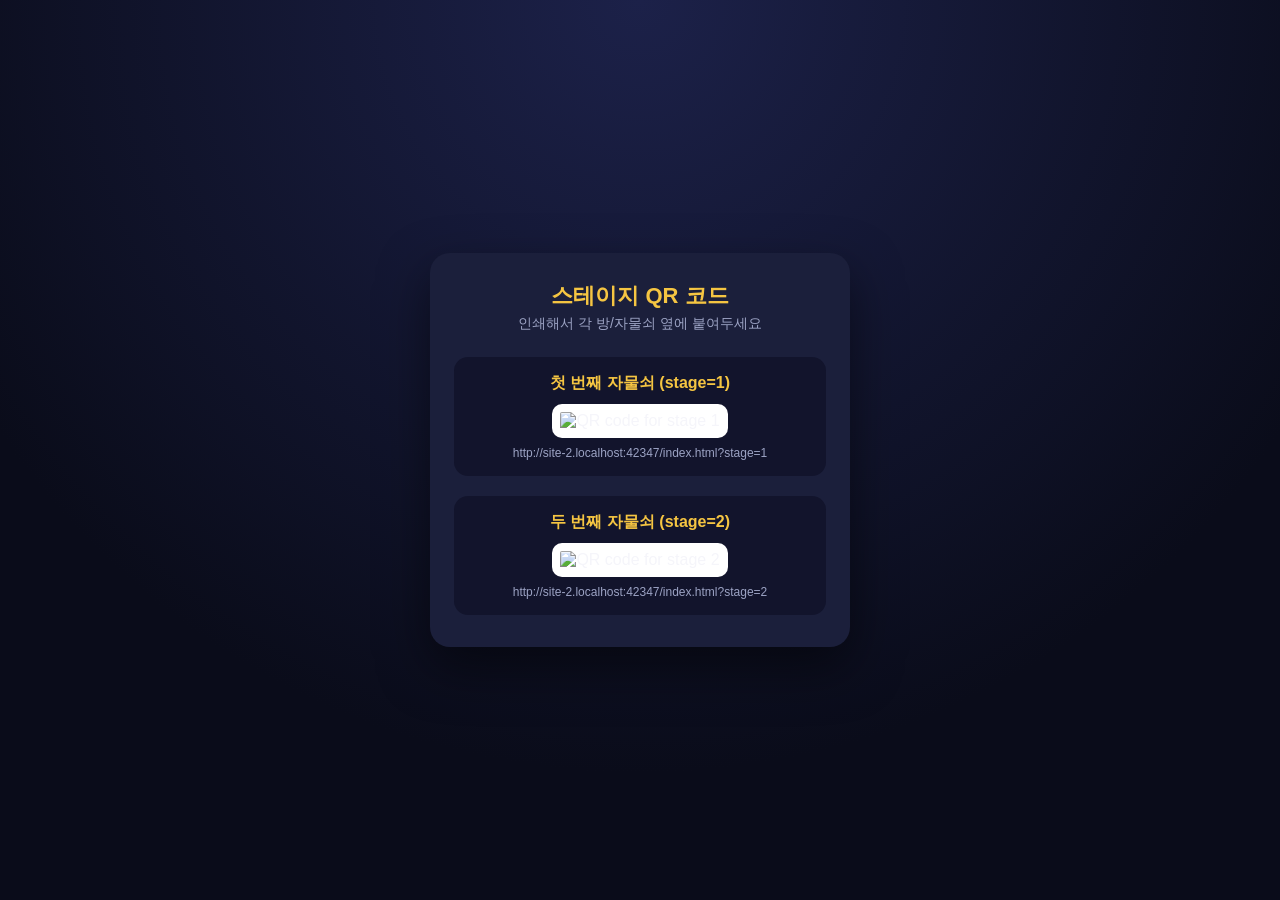
==== admin.html @ 1c387119 "Add Bible verse direction-lock escape room app" ====
<!DOCTYPE html>
<html lang="ko">
<head>
<meta charset="UTF-8" />
<meta name="viewport" content="width=device-width, initial-scale=1" />
<title>QR 코드 생성 (관리자용)</title>
<link rel="stylesheet" href="css/style.css" />
</head>
<body>

<div class="card">
  <h1>스테이지 QR 코드</h1>
  <p class="subtitle">인쇄해서 각 방/자물쇠 옆에 붙여두세요</p>
  <div class="stage-list" id="stage-list"></div>
</div>

<script src="js/config.js"></script>
<script>
  const listEl = document.getElementById("stage-list");
  const baseURL = window.location.origin + window.location.pathname.replace("admin.html", "index.html");

  Object.entries(STAGES).forEach(([id, stage]) => {
    const url = `${baseURL}?stage=${encodeURIComponent(id)}`;
    const qrImgSrc = `https://api.qrserver.com/v1/create-qr-code/?size=220x220&data=${encodeURIComponent(url)}`;

    const item = document.createElement("div");
    item.className = "stage-item";
    item.innerHTML = `
      <h2>${stage.title} (stage=${id})</h2>
      <img src="${qrImgSrc}" alt="QR code for stage ${id}" width="220" height="220" />
      <div class="url">${url}</div>
    `;
    listEl.appendChild(item);
  });
</script>
</body>
</html>
---- css/style.css ----
:root {
  --bg: #0f1226;
  --card: #1b1f3b;
  --accent: #f5c542;
  --success: #4ade80;
  --error: #f87171;
  --text: #f5f5fa;
  --muted: #9ca3c4;
}

* {
  box-sizing: border-box;
}

html, body {
  margin: 0;
  height: 100%;
}

body {
  background: radial-gradient(circle at top, #1c2149 0%, #0a0c1a 70%);
  color: var(--text);
  font-family: "Apple SD Gothic Neo", "Malgun Gothic", sans-serif;
  min-height: 100vh;
  display: flex;
  align-items: center;
  justify-content: center;
  padding: 24px;
}

.card {
  width: 100%;
  max-width: 420px;
  background: var(--card);
  border-radius: 20px;
  padding: 28px 24px 32px;
  box-shadow: 0 20px 50px rgba(0, 0, 0, 0.5);
  text-align: center;
}

h1 {
  font-size: 22px;
  margin: 0 0 4px;
  color: var(--accent);
}

.subtitle {
  color: var(--muted);
  font-size: 14px;
  margin: 0 0 24px;
}

form {
  display: flex;
  flex-direction: column;
  gap: 12px;
}

input[type="text"] {
  font-size: 18px;
  padding: 14px 16px;
  border-radius: 12px;
  border: 2px solid #333868;
  background: #12142c;
  color: var(--text);
  outline: none;
  text-align: center;
}

input[type="text"]:focus {
  border-color: var(--accent);
}

button {
  font-size: 17px;
  font-weight: 700;
  padding: 14px;
  border-radius: 12px;
  border: none;
  cursor: pointer;
}

#submit-btn {
  background: var(--accent);
  color: #1b1f3b;
}

#submit-btn:disabled {
  opacity: 0.6;
  cursor: not-allowed;
}

#replay-btn {
  background: transparent;
  color: var(--accent);
  border: 2px solid var(--accent);
  margin-top: 14px;
}

.message {
  min-height: 22px;
  margin-top: 14px;
  font-size: 15px;
  font-weight: 600;
}

.message.success {
  color: var(--success);
}

.message.error {
  color: var(--error);
}

#arrow-stage {
  font-size: 90px;
  line-height: 1.2;
  margin-top: 18px;
  height: 110px;
  display: flex;
  align-items: center;
  justify-content: center;
}

#arrow-stage.pulse {
  animation: pulse 0.75s ease;
}

@keyframes pulse {
  0% { transform: scale(0.4); opacity: 0; }
  30% { transform: scale(1.15); opacity: 1; }
  100% { transform: scale(1); opacity: 1; }
}

#arrow-sequence {
  margin-top: 14px;
  display: flex;
  flex-wrap: wrap;
  gap: 8px;
  justify-content: center;
}

.arrow-chip {
  font-size: 26px;
  background: #12142c;
  border-radius: 10px;
  padding: 6px 10px;
}

.shake {
  animation: shake 0.4s;
}

@keyframes shake {
  10%, 90% { transform: translateX(-2px); }
  20%, 80% { transform: translateX(4px); }
  30%, 50%, 70% { transform: translateX(-8px); }
  40%, 60% { transform: translateX(8px); }
}

.hint {
  margin-top: 20px;
  font-size: 12px;
  color: var(--muted);
}

/* admin.html */
.stage-list {
  display: flex;
  flex-direction: column;
  gap: 20px;
  width: 100%;
}

.stage-item {
  background: #12142c;
  border-radius: 14px;
  padding: 16px;
}

.stage-item h2 {
  font-size: 16px;
  margin: 0 0 10px;
  color: var(--accent);
}

.stage-item img {
  background: #fff;
  padding: 8px;
  border-radius: 10px;
}

.stage-item .url {
  font-size: 12px;
  color: var(--muted);
  word-break: break-all;
  margin-top: 8px;
}
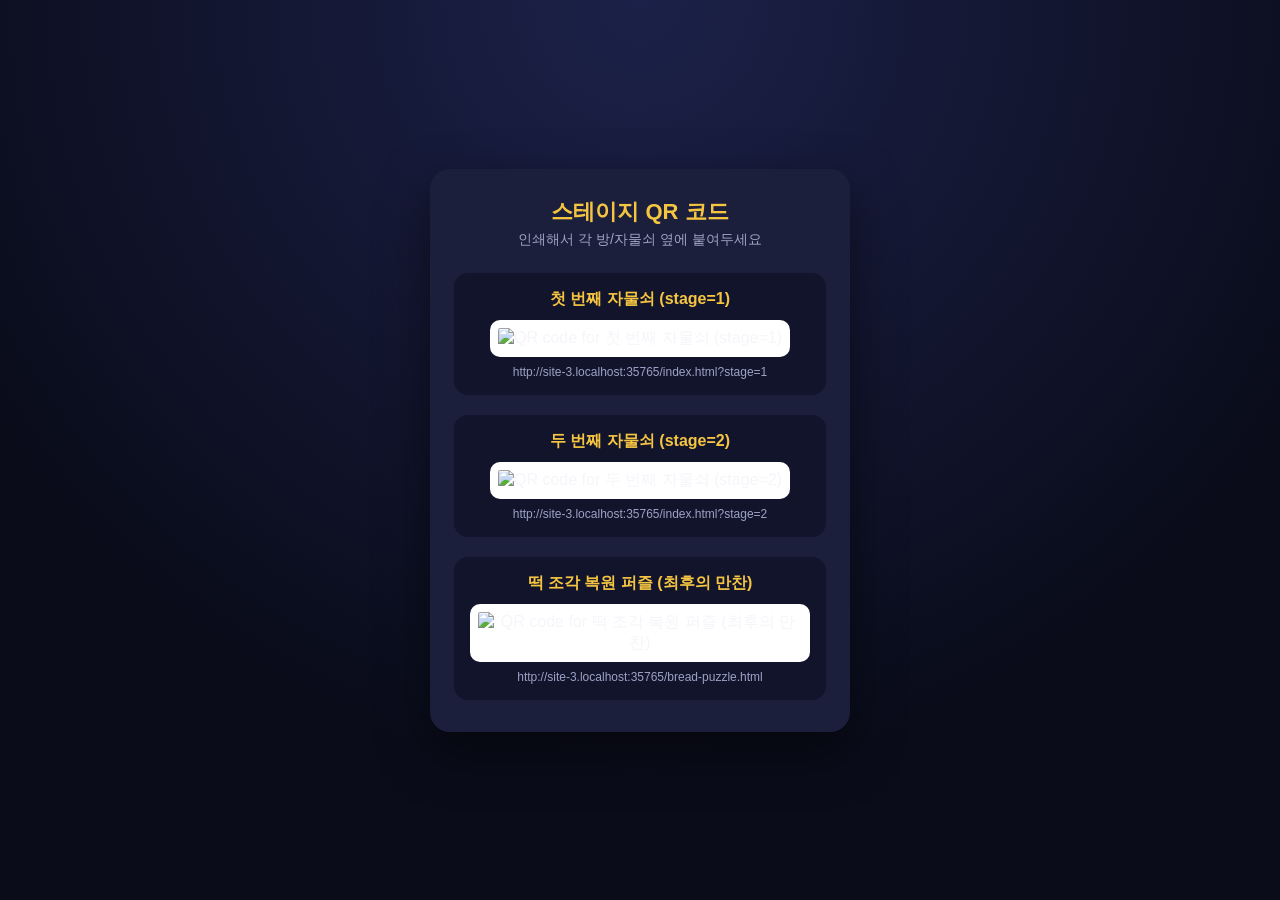
==== commit 99b54be2: "Add bread puzzle QR to admin page" ====
--- a/admin.html
+++ b/admin.html
@@ -17,20 +17,31 @@
 <script src="js/config.js"></script>
 <script>
   const listEl = document.getElementById("stage-list");
-  const baseURL = window.location.origin + window.location.pathname.replace("admin.html", "index.html");
+  const siteRoot = window.location.origin + window.location.pathname.replace("admin.html", "");
 
-  Object.entries(STAGES).forEach(([id, stage]) => {
-    const url = `${baseURL}?stage=${encodeURIComponent(id)}`;
+  const EXTRA_PAGES = [
+    { title: "떡 조각 복원 퍼즐 (최후의 만찬)", path: "bread-puzzle.html" },
+  ];
+
+  function addQRItem(title, url) {
     const qrImgSrc = `https://api.qrserver.com/v1/create-qr-code/?size=220x220&data=${encodeURIComponent(url)}`;
-
     const item = document.createElement("div");
     item.className = "stage-item";
     item.innerHTML = `
-      <h2>${stage.title} (stage=${id})</h2>
-      <img src="${qrImgSrc}" alt="QR code for stage ${id}" width="220" height="220" />
+      <h2>${title}</h2>
+      <img src="${qrImgSrc}" alt="QR code for ${title}" width="220" height="220" />
       <div class="url">${url}</div>
     `;
     listEl.appendChild(item);
+  }
+
+  Object.entries(STAGES).forEach(([id, stage]) => {
+    const url = `${siteRoot}index.html?stage=${encodeURIComponent(id)}`;
+    addQRItem(`${stage.title} (stage=${id})`, url);
+  });
+
+  EXTRA_PAGES.forEach(({ title, path }) => {
+    addQRItem(title, `${siteRoot}${path}`);
   });
 </script>
 </body>
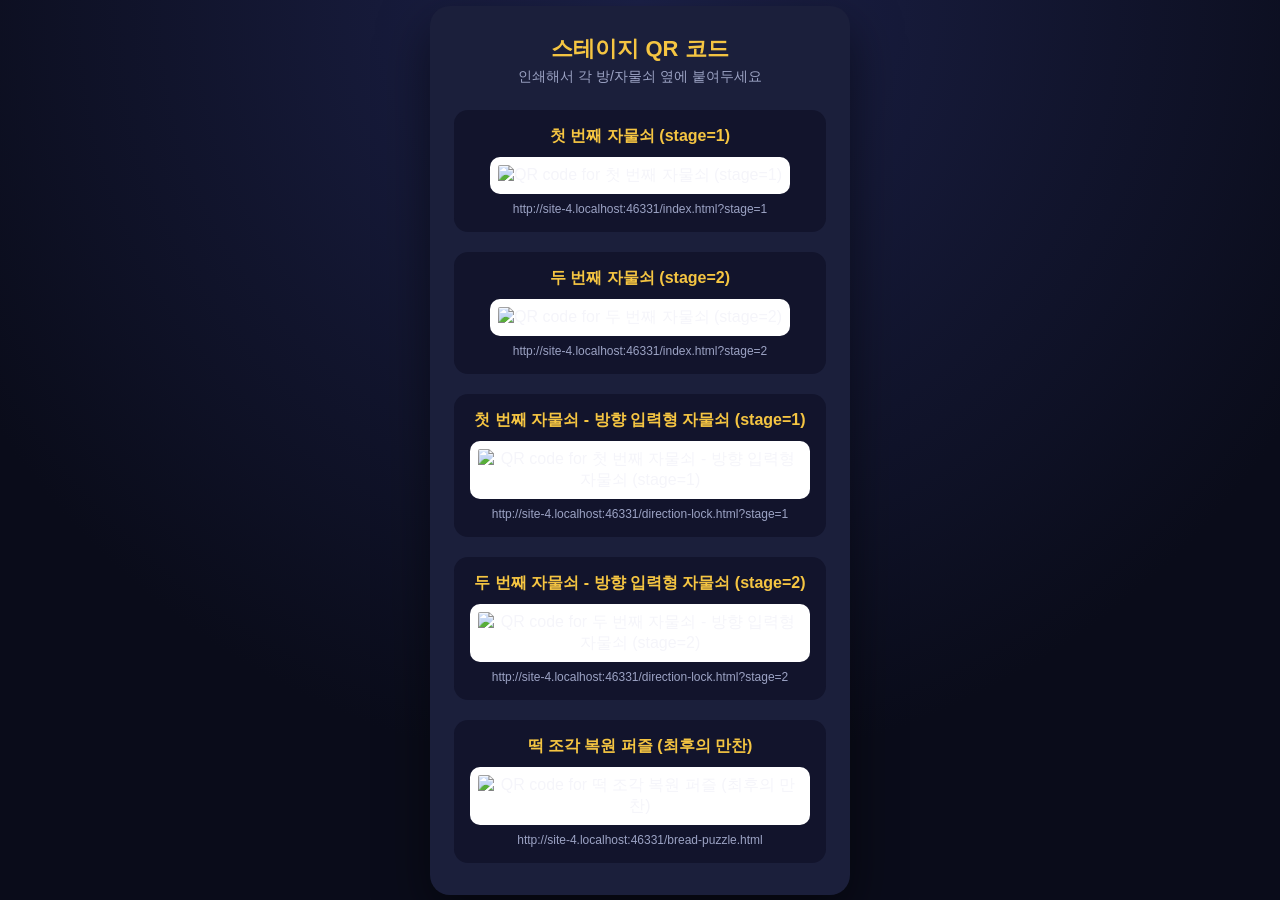
==== commit 7226729b: "Add interactive direction-lock app (Master-lock-style dial that opens on correct input)" ====
--- a/admin.html
+++ b/admin.html
@@ -40,6 +40,11 @@
     addQRItem(`${stage.title} (stage=${id})`, url);
   });
 
+  Object.entries(STAGES).forEach(([id, stage]) => {
+    const url = `${siteRoot}direction-lock.html?stage=${encodeURIComponent(id)}`;
+    addQRItem(`${stage.title} - 방향 입력형 자물쇠 (stage=${id})`, url);
+  });
+
   EXTRA_PAGES.forEach(({ title, path }) => {
     addQRItem(title, `${siteRoot}${path}`);
   });
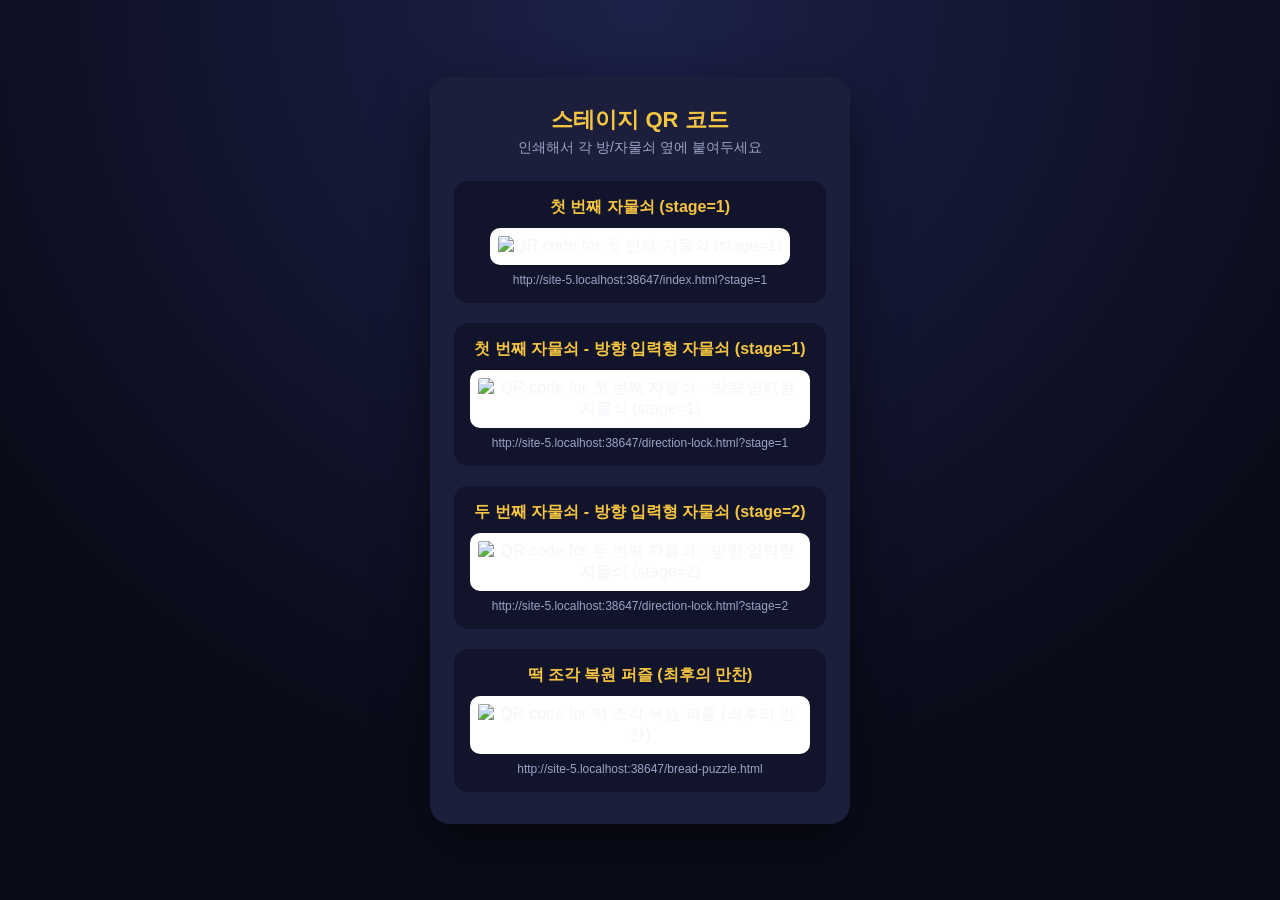
==== commit bb31f483: "Add video-reveal flow to stage 2 direction-lock: two labeled videos then E.D.E.N Project final code " ====
--- a/admin.html
+++ b/admin.html
@@ -36,6 +36,7 @@
   }
 
   Object.entries(STAGES).forEach(([id, stage]) => {
+    if (stage.skipVerseApp) return;
     const url = `${siteRoot}index.html?stage=${encodeURIComponent(id)}`;
     addQRItem(`${stage.title} (stage=${id})`, url);
   });
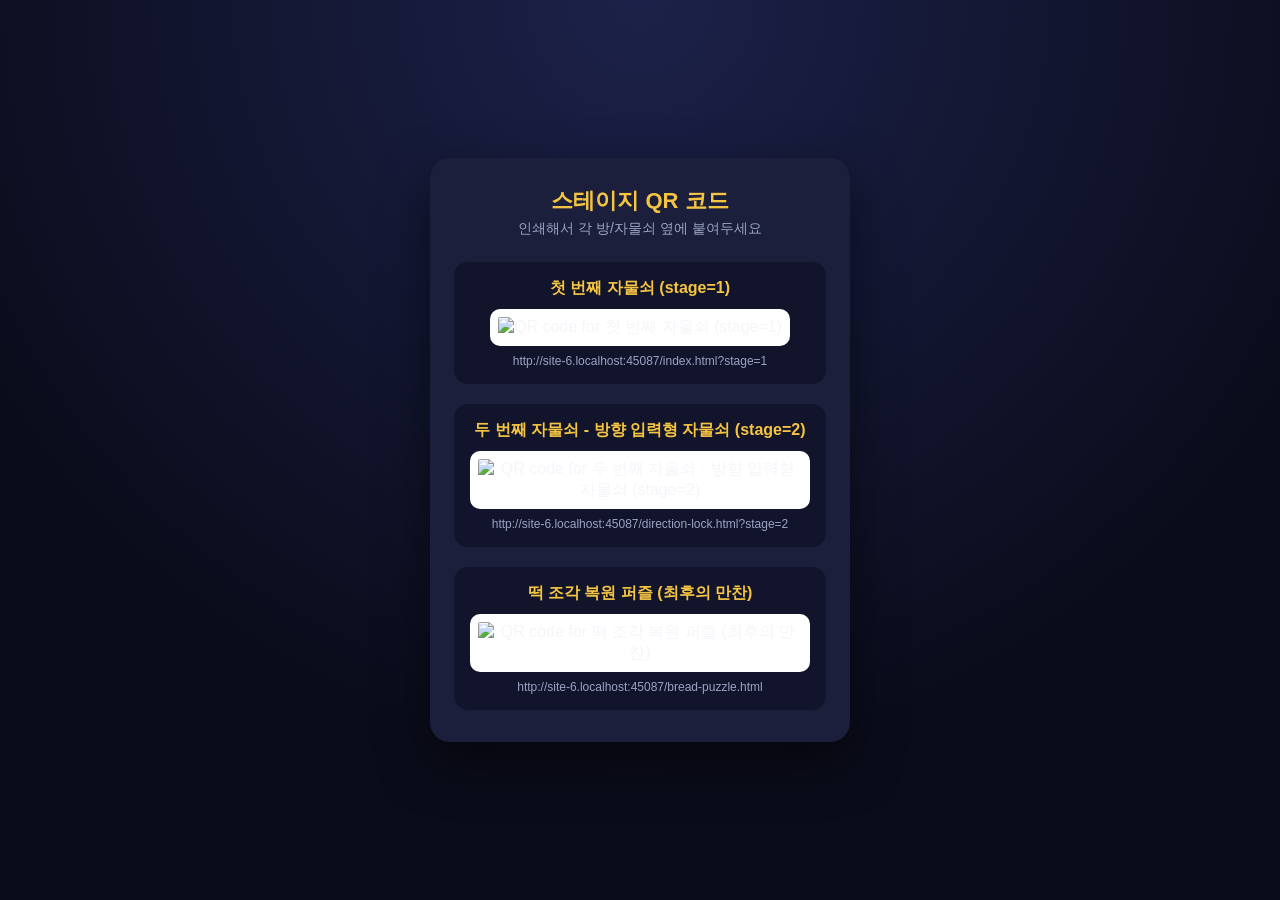
==== commit 43612c27: "Remove redundant standalone direction-lock QR for stage 1 (reached only via password auto-chain)" ====
--- a/admin.html
+++ b/admin.html
@@ -42,6 +42,7 @@
   });
 
   Object.entries(STAGES).forEach(([id, stage]) => {
+    if (!stage.skipVerseApp) return; // 비밀번호(index.html)를 거쳐 자동으로 넘어가는 스테이지는 별도 QR이 필요 없음
     const url = `${siteRoot}direction-lock.html?stage=${encodeURIComponent(id)}`;
     addQRItem(`${stage.title} - 방향 입력형 자물쇠 (stage=${id})`, url);
   });
